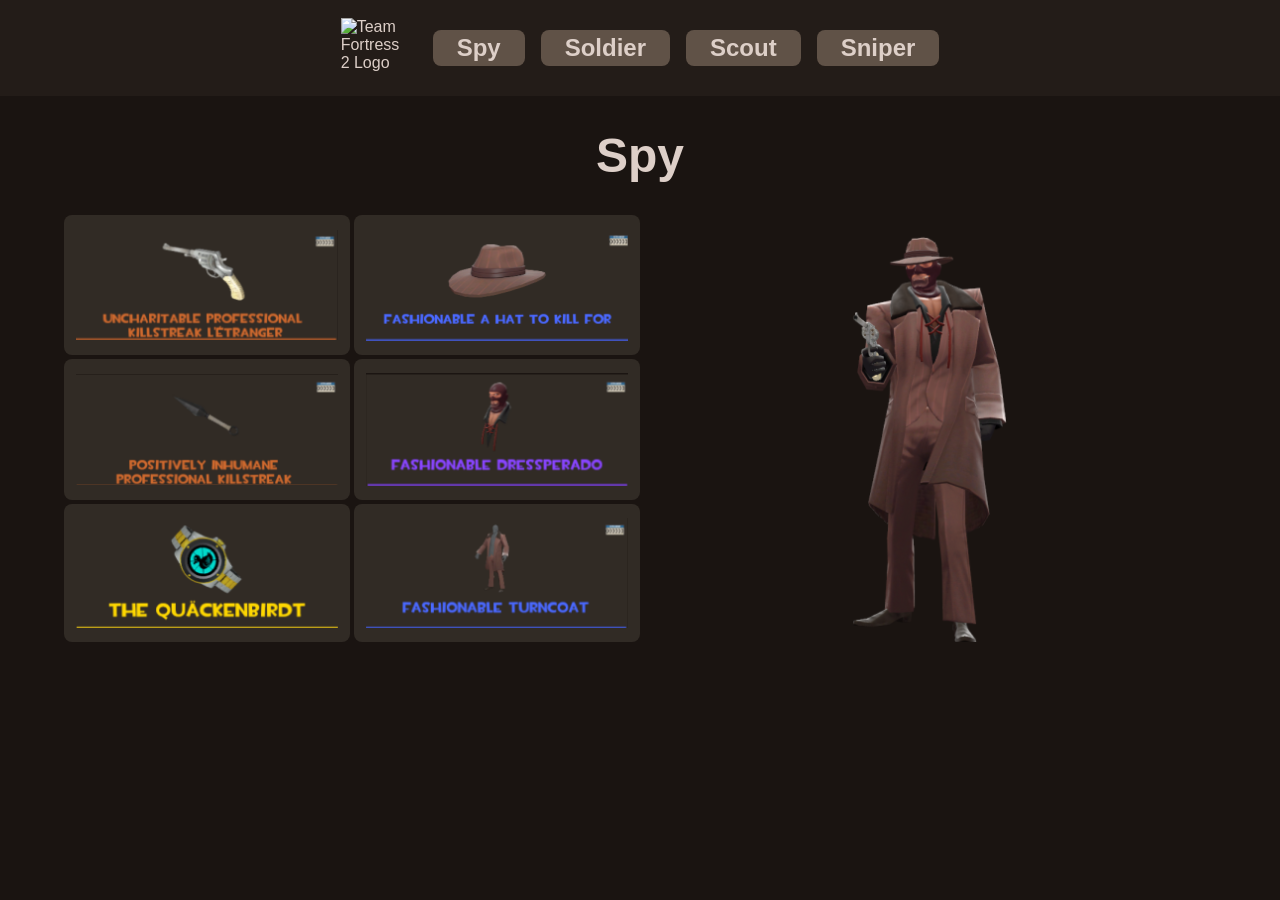
==== Week4/HW-Layouts/index.html @ 265af5a3 "Week 4: Using Layouts and making layouts web responsive" ====
<!DOCTYPE html>
<html lang="en">



<head>

    <meta charset="UTF-8">
    <meta name="viewport" content="width=device-width, initial-scale=1.0">
    <title>TF2 Class Inventory</title>

    <link rel="stylesheet" href="styles.css">

</head>

<body>

    <input type="radio" name="class" id="spy" checked>
    <input type="radio" name="class" id="soldier">
    <input type="radio" name="class" id="scout">
    <input type="radio" name="class" id="sniper">

    <nav>

        <img src="./assets/TF2_Logo.webp" alt="Team Fortress 2 Logo" class="logo">

        <div class="classButtons">
            <label for="spy">Spy</label>
            <label for="soldier">Soldier</label>
            <label for="scout">Scout</label>
            <label for="sniper">Sniper</label>
        </div>

    </nav>

    <div class="who">

        <h1 id="className"></h1>

    </div>

    <div class="inventory">

        <div class="SlotsGrid">

            <div class="slots" id="slot1">
                <img src="./assets/placeholder.webp" alt="Placeholder Image">
            </div>

            <div class="slots" id="slot2">
                <img src="./assets/placeholder.webp" alt="Placeholder Image">
            </div>

            <div class="slots" id="slot3">
                <img src="./assets/placeholder.webp" alt="Placeholder Image">
            </div>

            <div class="slots" id="slot4">
                <img src="./assets/placeholder.webp" alt="Placeholder Image">
            </div>

            <div class="slots" id="slot5">
                <img src="./assets/placeholder.webp" alt="Placeholder Image">
            </div>

            <div class="slots" id="slot6">
                <img src="./assets/placeholder.webp" alt="Placeholder Image">
            </div>
        
        </div>

        <div id="ClassFullBody">

            <img src="./assets/placeholder.webp">

        </div>

    </div>

</body>



</html>
---- Week4/HW-Layouts/styles.css ----
* {

    --backgroundColor: #1a1411;
    --secondaryColor: #231c18;
    --buttonColor: #605247;
    --buttonHoverColor: #8c7b6e;
    --buttonSelectedColor: #a30000;
    --slotBackgroundColor: #312b25;
    --textColor: #ddcfc8;

    font-size: 16px;

}

body {

    background-color: var(--backgroundColor);
    color: var(--textColor);
    font-family: "Big Shoulders", sans-serif;
    font-size: 1rem;
    margin: 0;
    padding: 0;

}

nav {

    background-color: var(--secondaryColor);

    position: sticky;
    top: 0;

    z-index: 10;

    display: flex;
    justify-content: center;
    align-items: center;

    gap: 32px;

    width: 100vw;
    height: 96px;

}

nav > img { 

  height: 60px; 
  width: 60px; 

}

input[type="radio"] {

    display: none;

}

.classButtons {

    display: flex;
    justify-content: space-evenly;
    align-items: center;
    flex-wrap: nowrap;

    gap: 16px;

}

.classButtons > label {

    background-color: var(--buttonColor);
    color: var(--textColor);

    display: inline-block;

    font-family: "Big Shoulders", sans-serif;
    font-size: 1.5rem;
    font-weight: 700;

    padding: 4px 24px;

    cursor: pointer;
    text-align: center;
    border-radius: 8px;

}

div > label:hover {

    background-color: var(--buttonHoverColor);

}

div > label:active {

    background-color: var(--buttonSelectedColor);

}

input {

    margin-top: 80px;

}

.who {

    display: flex;
    justify-content: center;

    width: 100vw;

}

.who #className {

    font-family: "Big Shoulders", sans-serif;
    font-size: 3rem;
    font-weight: 700;

}

.inventory {

    display: grid;
    grid-template-columns: 1fr 1fr;

    width: 90%;
    margin: 0 auto;

}

.SlotsGrid {

    display: grid;
    grid-template-columns: repeat(2, minmax(0, 1fr));

    gap: 4px;

    width: 100%;

}

.slots {

    background-color: var(--slotBackgroundColor);

    display: flex;
    align-items: center;
    justify-content: center;
    flex-wrap: nowrap;

    border-radius: 8px;
    padding: 12px;

}

.slots img {

    width: 100%;
    object-fit: contain;

}

#ClassFullBody {

    display: flex;
    justify-content: center;

}

/* Spy */

#spy:checked ~ .who #className::after {
    content: "Spy";
}

#spy:checked ~ .inventory .SlotsGrid #slot1 img {
    content: url("./Assets/Spy/Primary_Spy.png")
}

#spy:checked ~ .inventory .SlotsGrid #slot2 img {
    content: url("./Assets/Spy/CosSlot1_Spy.png")
}

#spy:checked ~ .inventory .SlotsGrid #slot3 img {
    content: url("./Assets/Spy/Secondary_Spy.png")
}

#spy:checked ~ .inventory .SlotsGrid #slot4 img {
    content: url("./Assets/Spy/CosSlot2_Spy.png")
}

#spy:checked ~ .inventory .SlotsGrid #slot5 img {
    content: url("./Assets/Spy/Third_Spy.png")
}

#spy:checked ~ .inventory .SlotsGrid #slot6 img {
    content: url("./Assets/Spy/CosSlot3_Spy.png")
}

#spy:checked ~ .inventory #ClassFullBody img {
    content: url("./Assets/Spy/SpyPic.png")
}

/* Sniper */

#sniper:checked ~ .who #className::after {
    content: "Sniper";
}

#sniper:checked ~ .inventory .SlotsGrid #slot1 img {
    content: url("./Assets/Sniper/Primary_Sniper.png")
}

#sniper:checked ~ .inventory .SlotsGrid #slot2 img {
    content: url("./Assets/Sniper/CosSlot1_Sniper.png")
}

#sniper:checked ~ .inventory .SlotsGrid #slot3 img {
    content: url("./Assets/Sniper/Secondary_Sniper.png")
}

#sniper:checked ~ .inventory .SlotsGrid #slot4 img {
    content: url("./Assets/Sniper/CosSlot2_Sniper.png")
}

#sniper:checked ~ .inventory .SlotsGrid #slot5 img {
    content: url("./Assets/Sniper/Melee_Sniper.png")
}

#sniper:checked ~ .inventory .SlotsGrid #slot6 img {
    content: url("./Assets/Sniper/CosSlot3_Sniper.png")
}

#sniper:checked ~ .inventory #ClassFullBody img {
    content: url("./Assets/Sniper/SniperPic.png")
}

/* Soldier */

#soldier:checked ~ .who #className::after {
    content: "Soldier";
}

#soldier:checked ~ .inventory .SlotsGrid #slot1 img {
    content: url("./Assets/Soldier/Primary_Soldier.png")
}

#soldier:checked ~ .inventory .SlotsGrid #slot2 img {
    content: url("./Assets/Soldier/CosSlot1_Soldier.png")
}

#soldier:checked ~ .inventory .SlotsGrid #slot3 img {
    content: url("./Assets/Soldier/Secondary_Soldier.png")
}

#soldier:checked ~ .inventory .SlotsGrid #slot4 img {
    content: url("./Assets/Soldier/CosSlot2_Soldier.png")
}

#soldier:checked ~ .inventory .SlotsGrid #slot5 img {
    content: url("./Assets/Soldier/Melee_Soldier.png")
}

#soldier:checked ~ .inventory .SlotsGrid #slot6 img {
    content: url("./Assets/Soldier/CosSlot3_Soldier.png")
}

#soldier:checked ~ .inventory #ClassFullBody img {
    content: url("./Assets/Soldier/SoldierPic.png")
}

/* Scout */

#scout:checked ~ .who #className::after {
    content: "Scout";
}

#scout:checked ~ .inventory .SlotsGrid #slot1 img {
    content: url("./Assets/Scout/Primary_Scout.png")
}

#scout:checked ~ .inventory .SlotsGrid #slot2 img {
    content: url("./Assets/Scout/CosSlot1_Scout.png")
}

#scout:checked ~ .inventory .SlotsGrid #slot3 img {
    content: url("./Assets/Scout/Secondary_Scout.png")
}

#scout:checked ~ .inventory .SlotsGrid #slot4 img {
    content: url("./Assets/Scout/CosSlot2_Scout.png")
}

#scout:checked ~ .inventory .SlotsGrid #slot5 img {
    content: url("./Assets/Scout/Melee_Scout.png")
}

#scout:checked ~ .inventory .SlotsGrid #slot6 img {
    content: url("./Assets/Scout/CosSlot3_Scout.png")
}

#scout:checked ~ .inventory #ClassFullBody img {
    content: url("./Assets/Scout/ScoutPic.png")
}

@media screen and (max-width: 720px) {

    * {
        font-size: 12px;
    }

    nav {

        background-color: var(--secondaryColor);

        position: sticky;
        top: 0;

        z-index: 10;

        display: flex;
        justify-content: center;
        align-items: center;

        gap: 24px;

        width: 100vw;
        height: 96px;

    }

    .classButtons > label {

        font-family: "Big Shoulders", sans-serif;
        font-size: 1.75rem;
        font-weight: 700;

    }

    .inventory {

        display: grid;
        grid-template-columns: 1fr;

    }

    #ClassFullBody {

        order: 1;

    }

    .SlotsGrid {

        order: 2;
        width: 80vw;
        
        margin-bottom: 48px;

    }
    
}
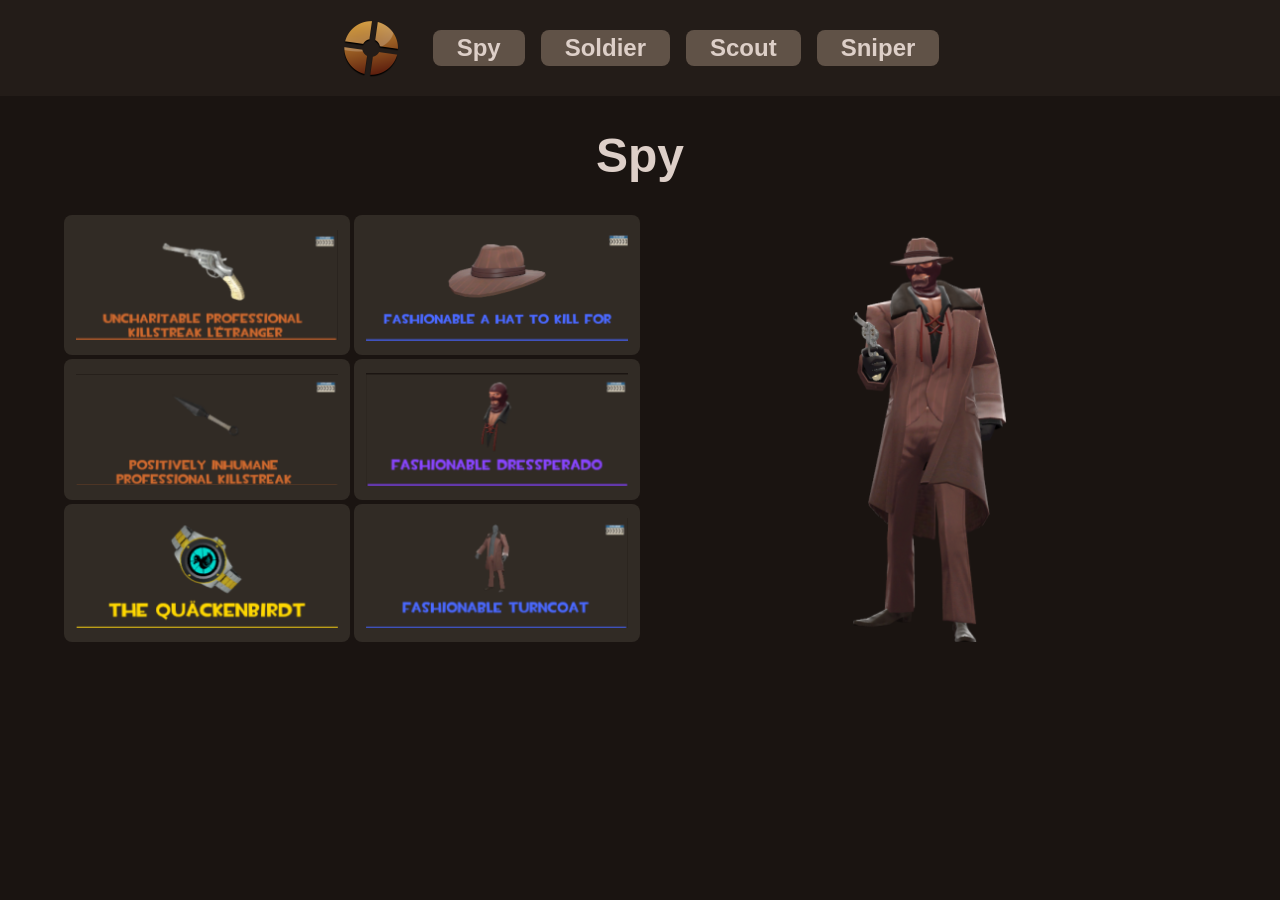
==== commit 34ebe598: "Fixed Capitalization" ====
--- a/Week4/HW-Layouts/index.html
+++ b/Week4/HW-Layouts/index.html
@@ -22,7 +22,7 @@
 
     <nav>
 
-        <img src="./assets/TF2_Logo.webp" alt="Team Fortress 2 Logo" class="logo">
+        <img src="./Assets/TF2_Logo.webp" alt="Team Fortress 2 Logo" class="logo">
 
         <div class="classButtons">
             <label for="spy">Spy</label>
